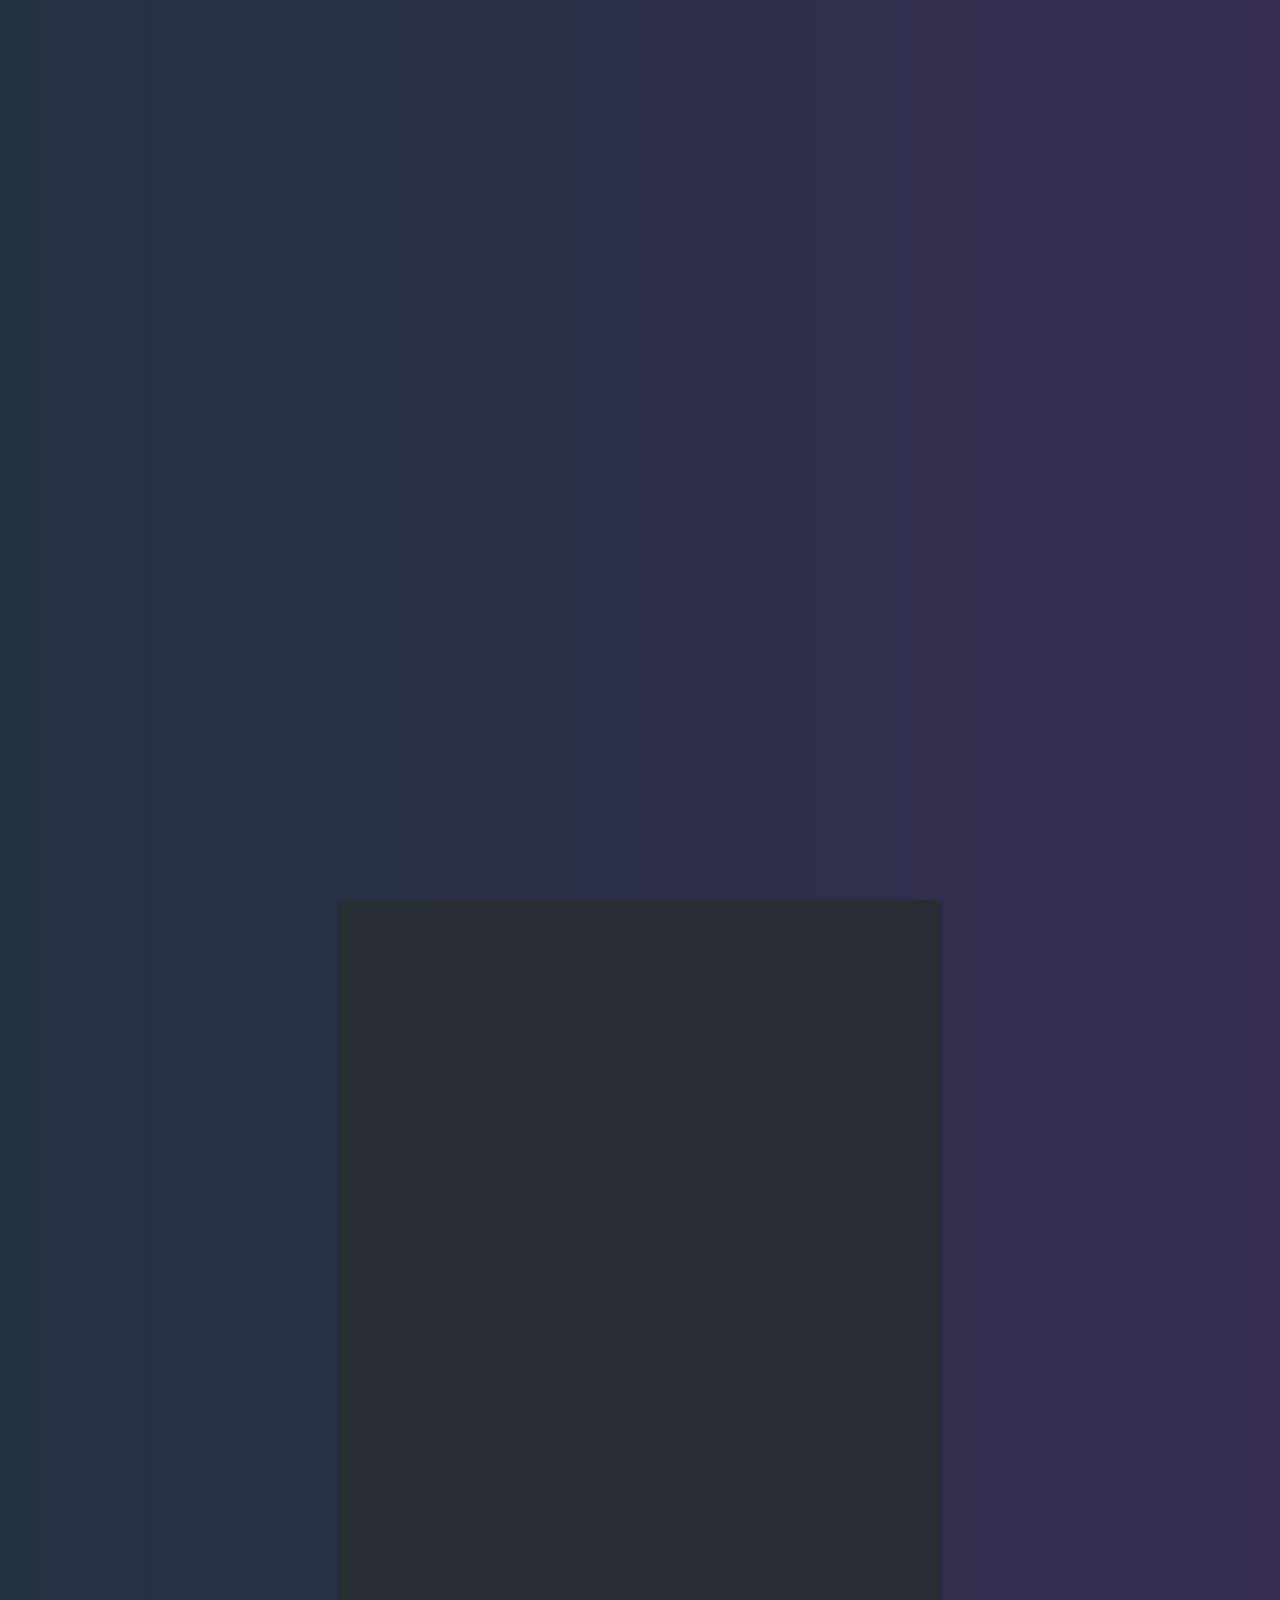
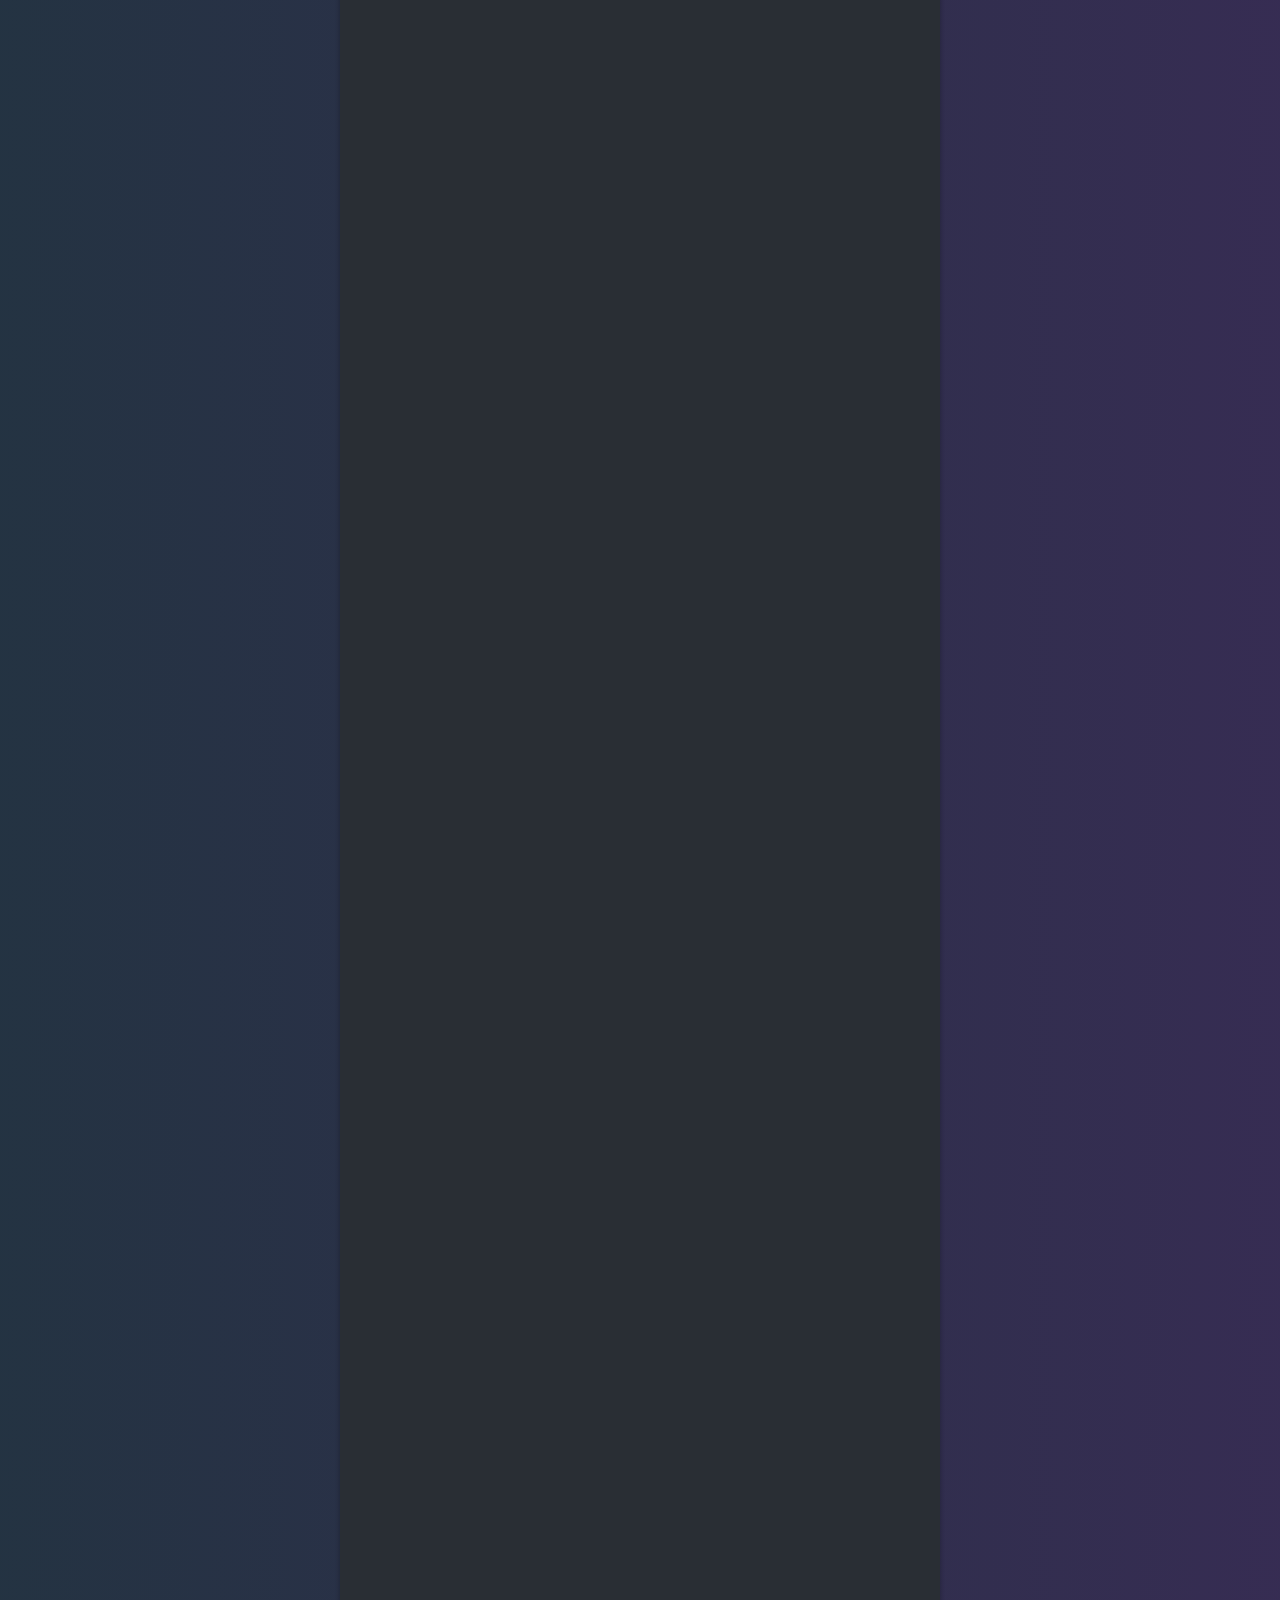
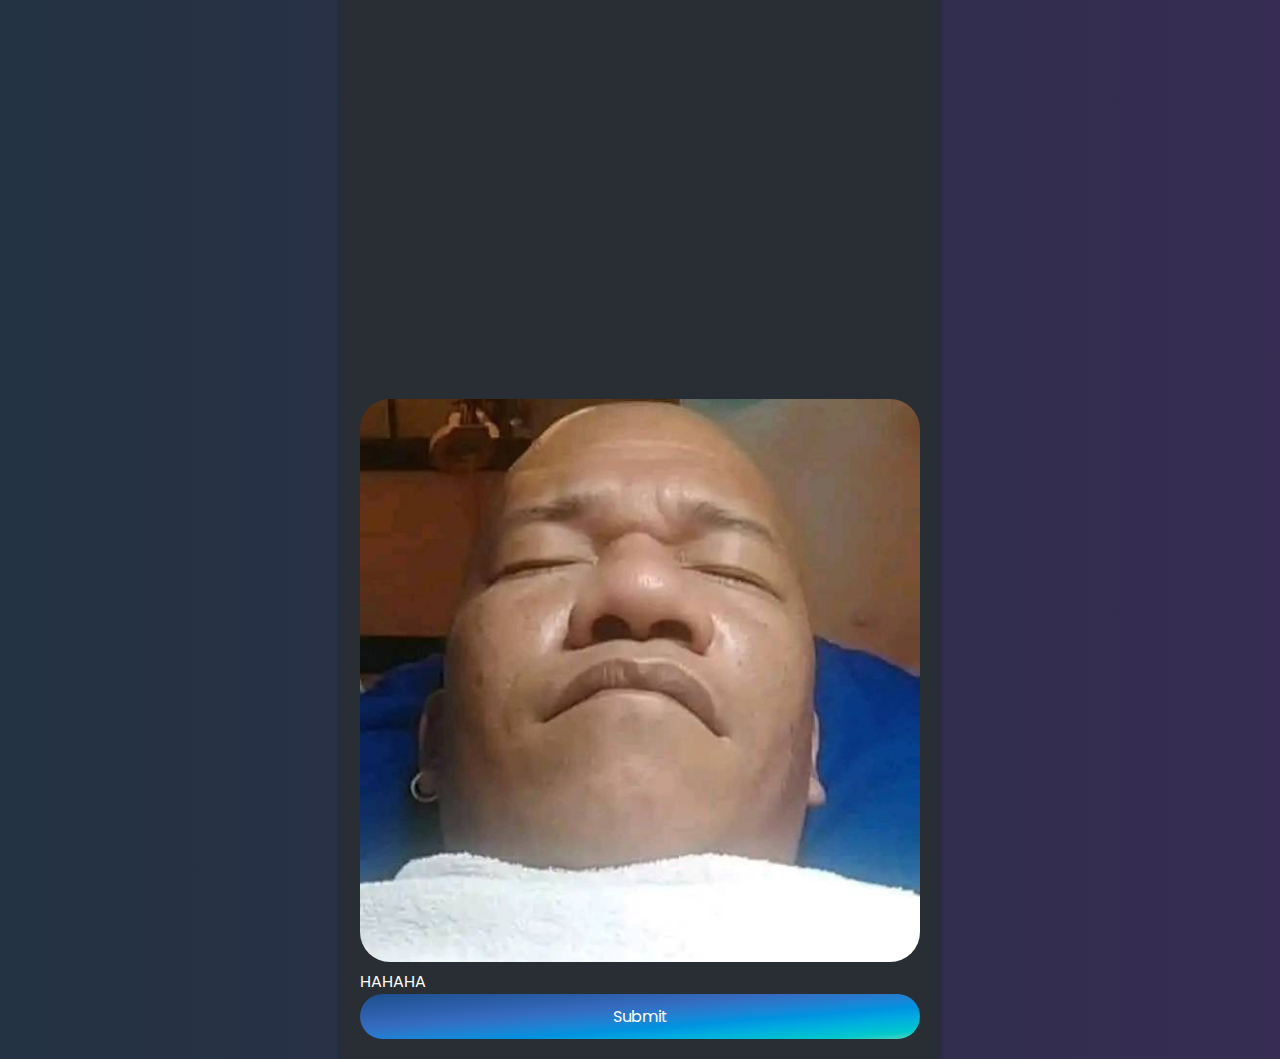
==== index.html @ 2db744bd "Add files via upload" ====
<!DOCTYPE html>
<html lang="en">
  <head>
    <meta charset="UTF-8">
    <meta name="viewport" content="width=device-width, initial-scale=1.0">
    <title>Quiz App</title>
    <link rel="stylesheet" href="quiz.css">
    <link href="https://unpkg.com/aos@2.3.1/dist/aos.css" rel="stylesheet">
    <link rel="stylesheet" href="preloader.css">
    <style>

    </style>
  </head>

  <body>

    <div class="loader">
      <div class="loader-inner"></div>
    </div>
    
    <!-- Quiz Starts-->
    <div class="container">

      <!-- Score Modal -->
        <dialog class="modal">
          <button class="modal-close-button">x</button>
          <div class="modal-child">  
            <p>Congratulations!</p>
            <p class="score-result">You got <br> <span>0%</span> <br> Great Job!</p> 
          </div>      
        </dialog>
    
      <h1 class="title" 
      data-aos="zoom-in" 
      data-aos-easing="linear"
      data-aos-duration="700">Quiz App
        <span>
          by Christ...
        </span>
      </h1>
      <form id="quizForm">

        <!-- Question 1 -->
          <div class="question">
            <h3 data-aos="zoom-in" 
            data-aos-easing="linear"
            data-aos-duration="700"
            >Question 1:</h3>
            <p data-aos="zoom-in" 
            data-aos-easing="linear"
            data-aos-duration="700"
            >What is the capital of France?</p>
            <div class="options">
            <label data-aos="fade-right"
                  data-aos-duration="500"
                  data-aos-easing="ease-in-sine">
                <input type="radio" name="q1" value="A">
                Paris
              </label>   
              <label data-aos="fade-left"
              data-aos-duration="500"
              data-aos-easing="ease-in-sine">
                <input type="radio" name="q1" value="B">
                London
              </label>                  
              <label data-aos="fade-right"
                    data-aos-duration="500"
                    data-aos-easing="ease-in-sine">
                <input type="radio" name="q1" value="C">
                Rome
              </label>               
              <label data-aos="fade-left"
                    data-aos-duration="500"
                    data-aos-easing="ease-in-sine">
                <input type="radio" name="q1" value="D">
                Madrid
              </label>
            </div>
          </div>

          <!-- Question 2 -->
          <div class="question">
            <h3 data-aos="zoom-in" 
            data-aos-easing="linear"
            data-aos-duration="700"
            >Question 2:</h3>
            <p data-aos="zoom-in" 
            data-aos-easing="linear"
            data-aos-duration="700"
            >What is the largest planet in our solar system?</p>
            <div class="options">              
              <label data-aos="fade-right"
              data-aos-duration="500"
              data-aos-easing="ease-in-sine">
                <input type="radio"  name="q2" value="A" required>
                Jupiter
              </label>             
              <label data-aos="fade-left"
              data-aos-duration="500"
              data-aos-easing="ease-in-sine">
                <input type="radio"  name="q2" value="B" required>
                Planet Namec
              </label>                 
              <label data-aos="fade-right"
              data-aos-duration="500"
              data-aos-easing="ease-in-sine">
                <input type="radio" name="q2" value="C" required>
                Saturn
              </label>
              <label data-aos="fade-left"
              data-aos-duration="500"
              data-aos-easing="ease-in-sine">
                <input type="radio"  name="q2" value="D" required>
                Earth
              </label>
              <label data-aos="fade-left"
              data-aos-duration="500"
              data-aos-easing="ease-in-sine">
                <input type="radio"  name="q2" value="E" required>
                Mundo mo
              </label>
            </div>
          </div>

          <!-- Question 3 -->
          <div class="question">
            <h3 data-aos="zoom-in" 
            data-aos-easing="linear"
            data-aos-duration="700">Question 3:</h3>
            <p data-aos="zoom-in" 
            data-aos-easing="linear"
            data-aos-duration="700">Who painted the Mona Lisa?</p>
            <div class="options">               
              <label data-aos="fade-right"
              data-aos-duration="500"
              data-aos-easing="ease-in-sine">
                <input type="radio"  name="q3" value="A" required>
                Leonardo da Vinci
              </label>              
              <label data-aos="fade-left"
              data-aos-duration="500"
              data-aos-easing="ease-in-sine">
                <input type="radio"  name="q3" value="B" required>
                Vincent van Gogh
              </label>              
              <label data-aos="fade-right"
              data-aos-duration="500"
              data-aos-easing="ease-in-sine">
                <input type="radio"  name="q3" value="C" required>
                Pablo Picasso
              </label>               
              <label data-aos="fade-left"
              data-aos-duration="500"
              data-aos-easing="ease-in-sine">
                <input type="radio"  name="q3" value="D" required>
                Michelangelo
              </label>
            </div>
          </div>

          <!-- Question 4 -->
          <div class="question">
            <h3 data-aos="zoom-in" 
            data-aos-easing="linear"
            data-aos-duration="700">Question 4:</h3>
            <p data-aos="zoom-in" 
            data-aos-easing="linear"
            data-aos-duration="700">The day before two days after the day before tomorrow is Saturday. What day is it today?</p>
            <div class="options">                
              <label data-aos="fade-right"
              data-aos-duration="500"
              data-aos-easing="ease-in-sine">
                <input type="radio"  name="q4" value="A" required>
                Thursday
              </label>                  
              <label data-aos="fade-left"
              data-aos-duration="500"
              data-aos-easing="ease-in-sine">
                <input type="radio"  name="q4" value="B" required>
                Wednesday
              </label>                 
              <label data-aos="fade-right"
              data-aos-duration="500"
              data-aos-easing="ease-in-sine">
                <input type="radio"  name="q4" value="C" required>
                Sunday
              </label>                 
              <label data-aos="fade-left"
              data-aos-duration="500"
              data-aos-easing="ease-in-sine">
                <input type="radio"  name="q4" value="D" required>
                Friday
              </label>
            </div>
          </div>

          <!-- Question 5 -->
          <div class="question">
            <h3 data-aos="zoom-in" 
            data-aos-easing="linear"
            data-aos-duration="700">Question 5:</h3>
            <p data-aos="zoom-in" 
            data-aos-easing="linear"
            data-aos-duration="700"><img class="image-question" src="img/puzzle.PNG"> </p>
            <div class="options">                
              <label data-aos="fade-right"
              data-aos-duration="500"
              data-aos-easing="ease-in-sine">
                <input type="radio"  name="q5" value="A" required>
                2
              </label>                  
              <label data-aos="fade-left"
              data-aos-duration="500"
              data-aos-easing="ease-in-sine">
                <input type="radio"  name="q5" value="B" required>
                4
              </label>                 
              <label data-aos="fade-right"
              data-aos-duration="500"
              data-aos-easing="ease-in-sine">
                <input type="radio"  name="q5" value="C" required>
                8
              </label>                 
              <label data-aos="fade-left"
              data-aos-duration="500"
              data-aos-easing="ease-in-sine">
                <input type="radio"  name="q5" value="D" required>
                0
              </label>
            </div>
          </div>
          
          <!-- Question 6 -->
          <div class="question">
            <h3 data-aos="zoom-in" 
            data-aos-easing="linear"
            data-aos-duration="700">Question 6:</h3>
            <p data-aos="zoom-in" 
            data-aos-easing="linear"
            data-aos-duration="700">They come out at night without being called and are lost in the day without being stolen. What are they?</p>
            <div class="options">                
              <label data-aos="fade-right"
              data-aos-duration="500"
              data-aos-easing="ease-in-sine">
                <input type="radio"  name="q6" value="A" required>
                Light
              </label>                  
              <label data-aos="fade-left"
              data-aos-duration="500"
              data-aos-easing="ease-in-sine">
                <input type="radio"  name="q6" value="B" required>
                Bats
              </label>                 
              <label data-aos="fade-right"
              data-aos-duration="500"
              data-aos-easing="ease-in-sine">
                <input type="radio"  name="q6" value="C" required>
                Stars
              </label>                 
              <label data-aos="fade-left"
              data-aos-duration="500"
              data-aos-easing="ease-in-sine">
                <input type="radio"  name="q6" value="D" required>
                Flights
              </label>
            </div>
          </div>

          <!-- Question 7 -->
          <div class="question">
            <h3 data-aos="zoom-in" 
            data-aos-easing="linear"
            data-aos-duration="700">Question 7:</h3>
            <p data-aos="zoom-in" 
            data-aos-easing="linear"
            data-aos-duration="700">What is always coming, but never arrives?</p>
            <div class="options">                
              <label data-aos="fade-right"
              data-aos-duration="500"
              data-aos-easing="ease-in-sine">
                <input type="radio"  name="q7" value="A" required>
                The future
              </label>                  
              <label data-aos="fade-left"
              data-aos-duration="500"
              data-aos-easing="ease-in-sine">
                <input type="radio"  name="q7" value="B" required>
                Dawn
              </label>                 
              <label data-aos="fade-right"
              data-aos-duration="500"
              data-aos-easing="ease-in-sine">
                <input type="radio"  name="q7" value="C" required>
                Tomorrow
              </label>                 
              <label data-aos="fade-left"
              data-aos-duration="500"
              data-aos-easing="ease-in-sine">
                <input type="radio"  name="q7" value="D" required>
                The answer
              </label>
            </div>
          </div>

          <!-- Question 8 -->
          <div class="question">
            <h3 data-aos="zoom-in" 
            data-aos-easing="linear"
            data-aos-duration="700">Question 8:</h3>
            <p data-aos="zoom-in" 
            data-aos-easing="linear"
            data-aos-duration="700">What can be broken, but is never held?</p>
            <div class="options">                
              <label data-aos="fade-right"
              data-aos-duration="500"
              data-aos-easing="ease-in-sine">
                <input type="radio"  name="q8" value="A" required>
                Silence
              </label>                  
              <label data-aos="fade-left"
              data-aos-duration="500"
              data-aos-easing="ease-in-sine">
                <input type="radio"  name="q8" value="B" required>
                A promise
              </label>                 
              <label data-aos="fade-right"
              data-aos-duration="500"
              data-aos-easing="ease-in-sine">
                <input type="radio"  name="q8" value="C" required>
                Trust
              </label>                 
              <label data-aos="fade-left"
              data-aos-duration="500"
              data-aos-easing="ease-in-sine">
                <input type="radio"  name="q8" value="D" required>
                Pagmamahal mo sa kanya
              </label>
              <label data-aos="fade-right"
              data-aos-duration="500"
              data-aos-easing="ease-in-sine">
                <input type="radio"  name="q8" value="E" required>
                All of the above
              </label>
            </div>
          </div>

          <!-- Question 9 -->
          <div class="question">
            <h3 data-aos="zoom-in" 
            data-aos-easing="linear"
            data-aos-duration="700">Question 9:</h3>
            <p data-aos="zoom-in" 
            data-aos-easing="linear"
            data-aos-duration="700">I speak without a mouth and hear without ears. I have no body, but I come alive with wind. What am I?</p>
            <div class="options">                
              <label data-aos="fade-right"
              data-aos-duration="500"
              data-aos-easing="ease-in-sine">
                <input type="radio"  name="q9" value="A" required>
                Music
              </label>                  
              <label data-aos="fade-left"
              data-aos-duration="500"
              data-aos-easing="ease-in-sine">
                <input type="radio"  name="q9" value="B" required>
                Echo
              </label>                 
              <label data-aos="fade-right"
              data-aos-duration="500"
              data-aos-easing="ease-in-sine">
                <input type="radio"  name="q9" value="C" required>
                Dream
              </label>                 
              <label data-aos="fade-left"
              data-aos-duration="500"
              data-aos-easing="ease-in-sine">
                <input type="radio"  name="q9" value="D" required>
                Whisper
              </label>
            </div>
          </div>

          <!-- Question 10 -->
          <div class="question">
            <h3 data-aos="zoom-in" 
            data-aos-easing="linear"
            data-aos-duration="700">Question 10:</h3>
            <p data-aos="zoom-in" 
            data-aos-easing="linear"
            data-aos-duration="700">I have cities but no houses, forests but no trees, and rivers but no water. What am I?</p>
            <div class="options">                
              <label data-aos="fade-right"
              data-aos-duration="500"
              data-aos-easing="ease-in-sine">
                <input type="radio"  name="q10" value="A" required>
                Maze
              </label>                  
              <label data-aos="fade-left"
              data-aos-duration="500"
              data-aos-easing="ease-in-sine">
                <input type="radio"  name="q10" value="B" required>
                Globe
              </label>                 
              <label data-aos="fade-right"
              data-aos-duration="500"
              data-aos-easing="ease-in-sine">
                <input type="radio"  name="q10" value="C" required>
                Map
              </label>                 
              <label data-aos="fade-left"
              data-aos-duration="500"
              data-aos-easing="ease-in-sine">
                <input type="radio"  name="q10" value="D" required>
                Painting
              </label>
            </div>
          </div>
          <img src="img/kap.jpg" width="100%" style="border-radius: 30px;">
          <p>HAHAHA</p>
          <input type="submit" value="Submit" id="submitBtn">
      </form>
    </div>

    <script src="https://unpkg.com/aos@2.3.1/dist/aos.js"></script>
    <script>AOS.init();</script>
    <script src="quizgame.js"></script>

    
  </body>
</html>
---- quiz.css ----
@import url('https://fonts.googleapis.com/css2?family=Poppins:ital,wght@0,400;0,500;0,600;0,700;1,400&display=swap');
*{
  padding: 0;
  margin: 0;
  box-sizing: border-box;
  font-family: 'Poppins', sans-serif;
}


body {
  background: linear-gradient(to right, hsl(210, 30%, 20%), hsl(255, 30%, 25%));
  font-family: Arial, sans-serif;
  margin: 0;
  padding: 0;
  color: #fff;
}
html {
  scroll-behavior: smooth;
}
.title span {
  font-size: .8rem;
  position: absolute;
  right: 0;
  background: linear-gradient(to right, #70c25c 0%, #70c25c 30%, #ffc04a 30%, #ffc04a 42.5%, #fc903d 42.5%, #fc903d 55%, #e94752 55%, #e94752 67.5%, #a954a5 67.5%, #a954a5 80%, #00afe0 80%, #00afe0 100%);
  -webkit-background-clip: text;
  -webkit-text-fill-color: transparent;
  background-clip: text;
  transform: rotate(-30deg);
}
.title {
  background: linear-gradient(to right, hsl(210, 61%, 76%), hsl(255, 30%, 25%));
  -webkit-background-clip: text;
  -webkit-text-fill-color: transparent;
  background-clip: text;
  text-align: center;
  margin-bottom: 20px;
  position: relative;
}

.container {
  
  max-width: 600px;
  margin: 0 auto;
  padding: 20px;
  background-color: #292E34;
  border-radius: 5px;
  box-shadow: 0 2px 5px rgba(0, 0, 0, 0.3);
}


.question {
    margin-bottom: 20px;
}
.question p {
  margin-bottom: 20px;
}

h3 {
    font-size: 18px;
    margin-bottom: 10px;
    color: #ffdc00;
}

p {
    color: #fff;
}

.options {
    display: flex;
    flex-direction: column;
    gap: 10px;
}



label {
    display: flex;
    align-items: center;
    padding: 10px;
    border-radius: 5px;
    background-color: #868e99;
    cursor: pointer;
    color: #fff;
    transition: background-color 0.3s;
    font-size: 0.8em;
}

label:hover {
    background-color: #444d58;
}

input[type="submit"] {
  background-image: linear-gradient(to right bottom, #1d4e8b, #235598, #295ca4, #2f63b1, #366abe, #2b77ca, #1b85d5, #0092df, #00a6e1, #00b8d9, #00c8cc, #56d5bc);
  color: #ffffff;
  padding: 10px 20px;
  font-size: 16px;
  border: none;
  border-radius: 30px;
  cursor: pointer;
  width: 100%;
}
input[type="submit"]:hover {
  filter: brightness(130%);
}
input[type="submit"]:active {
  filter: brightness(80%);
}
input[type="radio"] {
  margin-right: 5px;
}
.score-result span {
  font-size: 40px;
  background: linear-gradient(to right, #70c25c 0%, #70c25c 30%, #ffc04a 30%, #ffc04a 42.5%, #fc903d 42.5%, #fc903d 55%, #e94752 55%, #e94752 67.5%, #a954a5 67.5%, #a954a5 80%, #00afe0 80%, #00afe0 100%);
  -webkit-background-clip: text;
  -webkit-text-fill-color: transparent;
  background-clip: text;
}
.modal {
  height: 300px;
  width: 300px;
  position: fixed;
  top: 50%;
  left:  50%;
  transform: translate(-50%, -50%);
  border: none;
  padding: 1em;
  border-radius: 12px;
  background: linear-gradient(to right, hsl(210, 30%, 20%), hsl(255, 30%, 25%));
  transition: opacity 0.5s ease-in-out, visibility 0.5s ease-in-out;

}
.modal .modal-child {
  display: flex;
  align-items: center;
  justify-content: center;
  flex-direction: column;
  text-align: center;
  position: absolute;
  left: 50%;
  top: 50%;
  transform: translate(-50%, -50%);  
}
.modal::backdrop {
  background: #222;
  opacity: .5;
}
.modal-close-button {
  position: absolute;
  top: 1em;
  right: 1em;
  height: 2rem;
  width: 2rem;
  border-radius: 100rem;
  border: 1px solid hsla(0, 0%, 100%, .2);
  padding: 20px;
  display: flex;
  align-items: center;
  justify-content: center;
  font-size: 16px;
  font-weight: 600;
  background-color: #253344;
  color: #fff;
  transition: background-color 0.2s ease-in-out;
}
.modal-close-button:hover {
  background-color: #3275D9;
  cursor: pointer;
  transition: .2s;
}
.image-question {
  object-fit: cover;
  width: 100%;
}


@media screen and (max-width: 600px) {
  
  .container {
    width: 100%;
  }
}
---- preloader.css ----
/* Calculated variables. */
.loader {
  position: fixed;
  top: 0;
  left: 0;
  right: 0;
  bottom: 0;
  background: linear-gradient(to right, hsl(210, 30%, 20%), hsl(255, 30%, 25%));
  display: flex;
  align-items: center;
  justify-content: center;
  z-index: 9999;
}

.loader:before,
.loader:after {
  content: '';
  position: absolute;
  top: 50%;
  left: 50%;
  display: block;
  width: 0.5em;
  height: 0.5em;
  border-radius: 0.25em;
  transform: translate(-50%, -50%);
}

.loader:before {
  animation: before 2s infinite;
}

.loader:after {
  animation: after 2s infinite;
}

@keyframes before {
  0% {
    width: 0.5em;
    box-shadow: 1em -0.5em rgba(225, 20, 98, 0.75), -1em 0.5em rgba(111, 202, 220, 0.75);
  }
  35% {
    width: 2.5em;
    box-shadow: 0 -0.5em rgba(225, 20, 98, 0.75), 0 0.5em rgba(111, 202, 220, 0.75);
  }
  70% {
    width: 0.5em;
    box-shadow: -1em -0.5em rgba(225, 20, 98, 0.75), 1em 0.5em rgba(111, 202, 220, 0.75);
  }
  100% {
    box-shadow: 1em -0.5em rgba(225, 20, 98, 0.75), -1em 0.5em rgba(111, 202, 220, 0.75);
  }
}

@keyframes after {
  0% {
    height: 0.5em;
    box-shadow: 0.5em 1em rgba(61, 184, 143, 0.75), -0.5em -1em rgba(233, 169, 32, 0.75);
  }
  35% {
    height: 2.5em;
    box-shadow: 0.5em 0 rgba(61, 184, 143, 0.75), -0.5em 0 rgba(233, 169, 32, 0.75);
  }
  70% {
    height: 0.5em;
    box-shadow: 0.5em -1em rgba(61, 184, 143, 0.75), -0.5em 1em rgba(233, 169, 32, 0.75);
  }
  100% {
    box-shadow: 0.5em 1em rgba(61, 184, 143, 0.75), -0.5em -1em rgba(233, 169, 32, 0.75);
  }
}
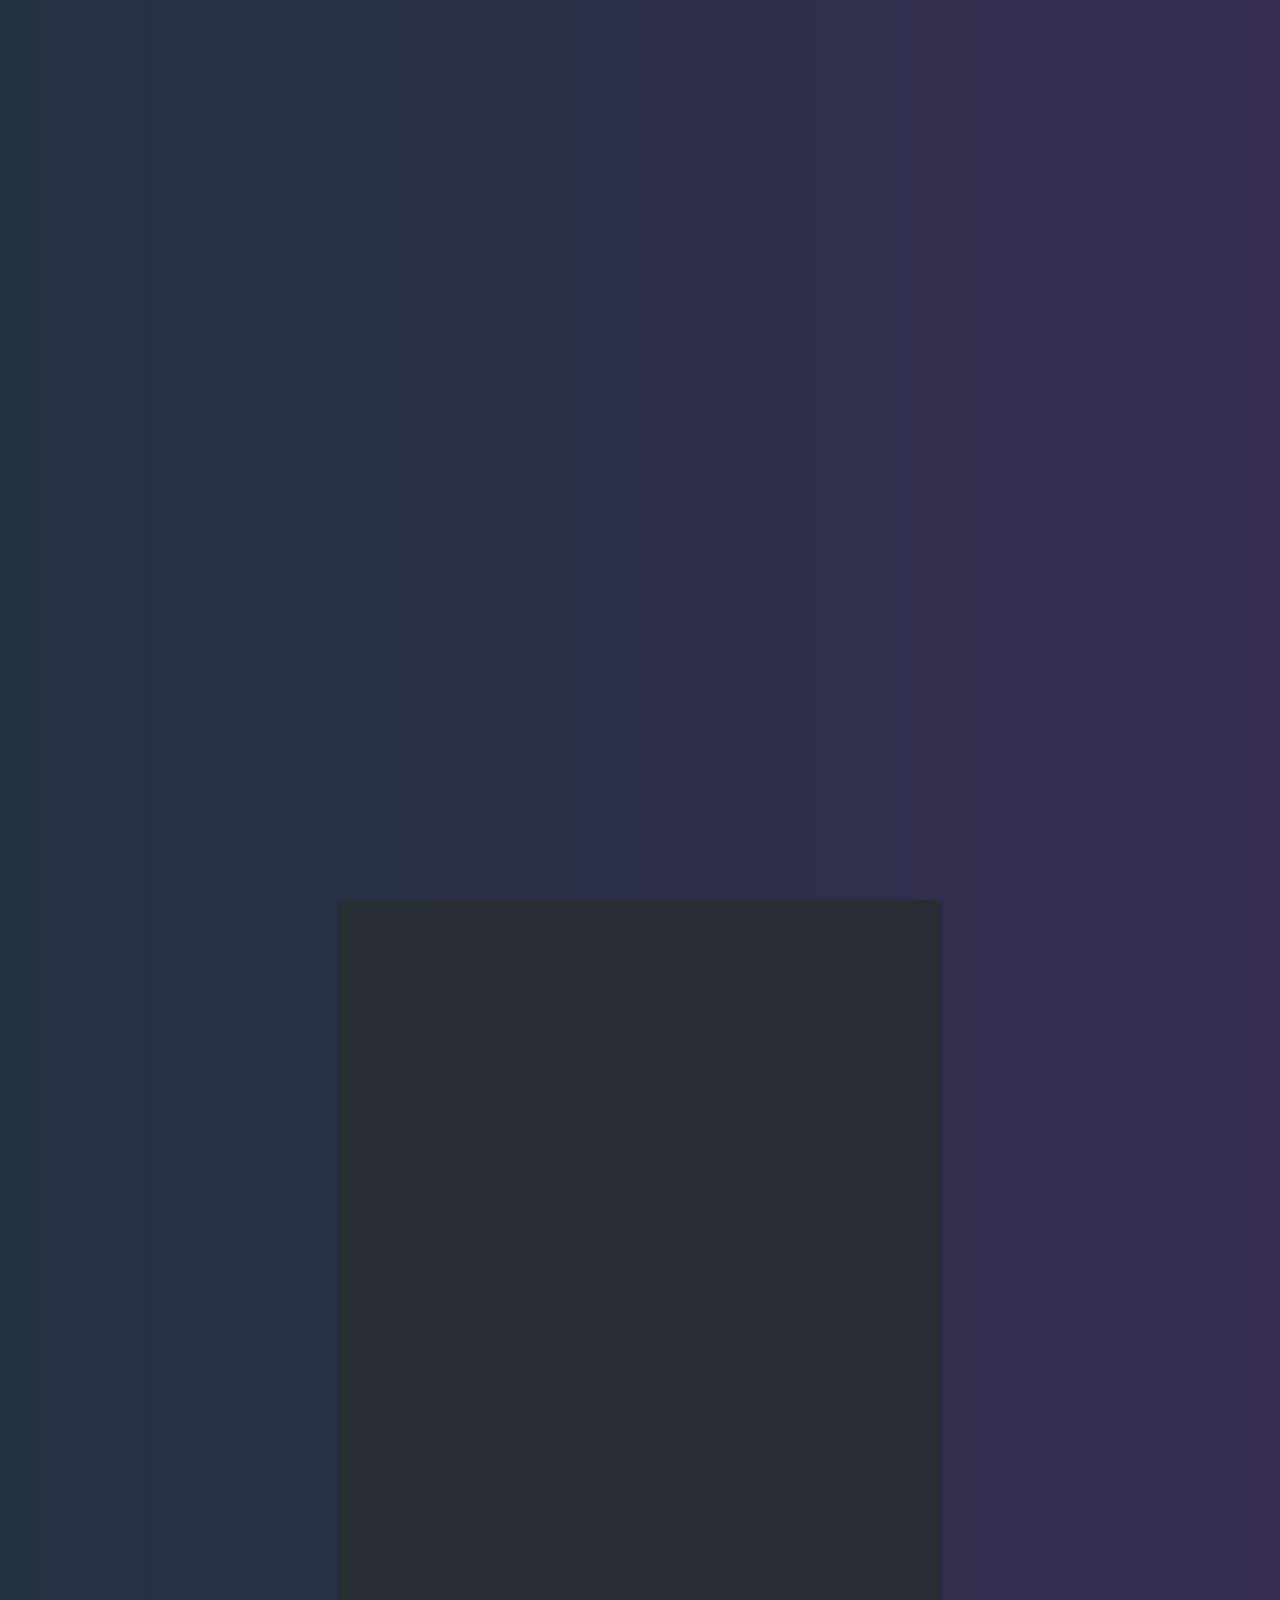
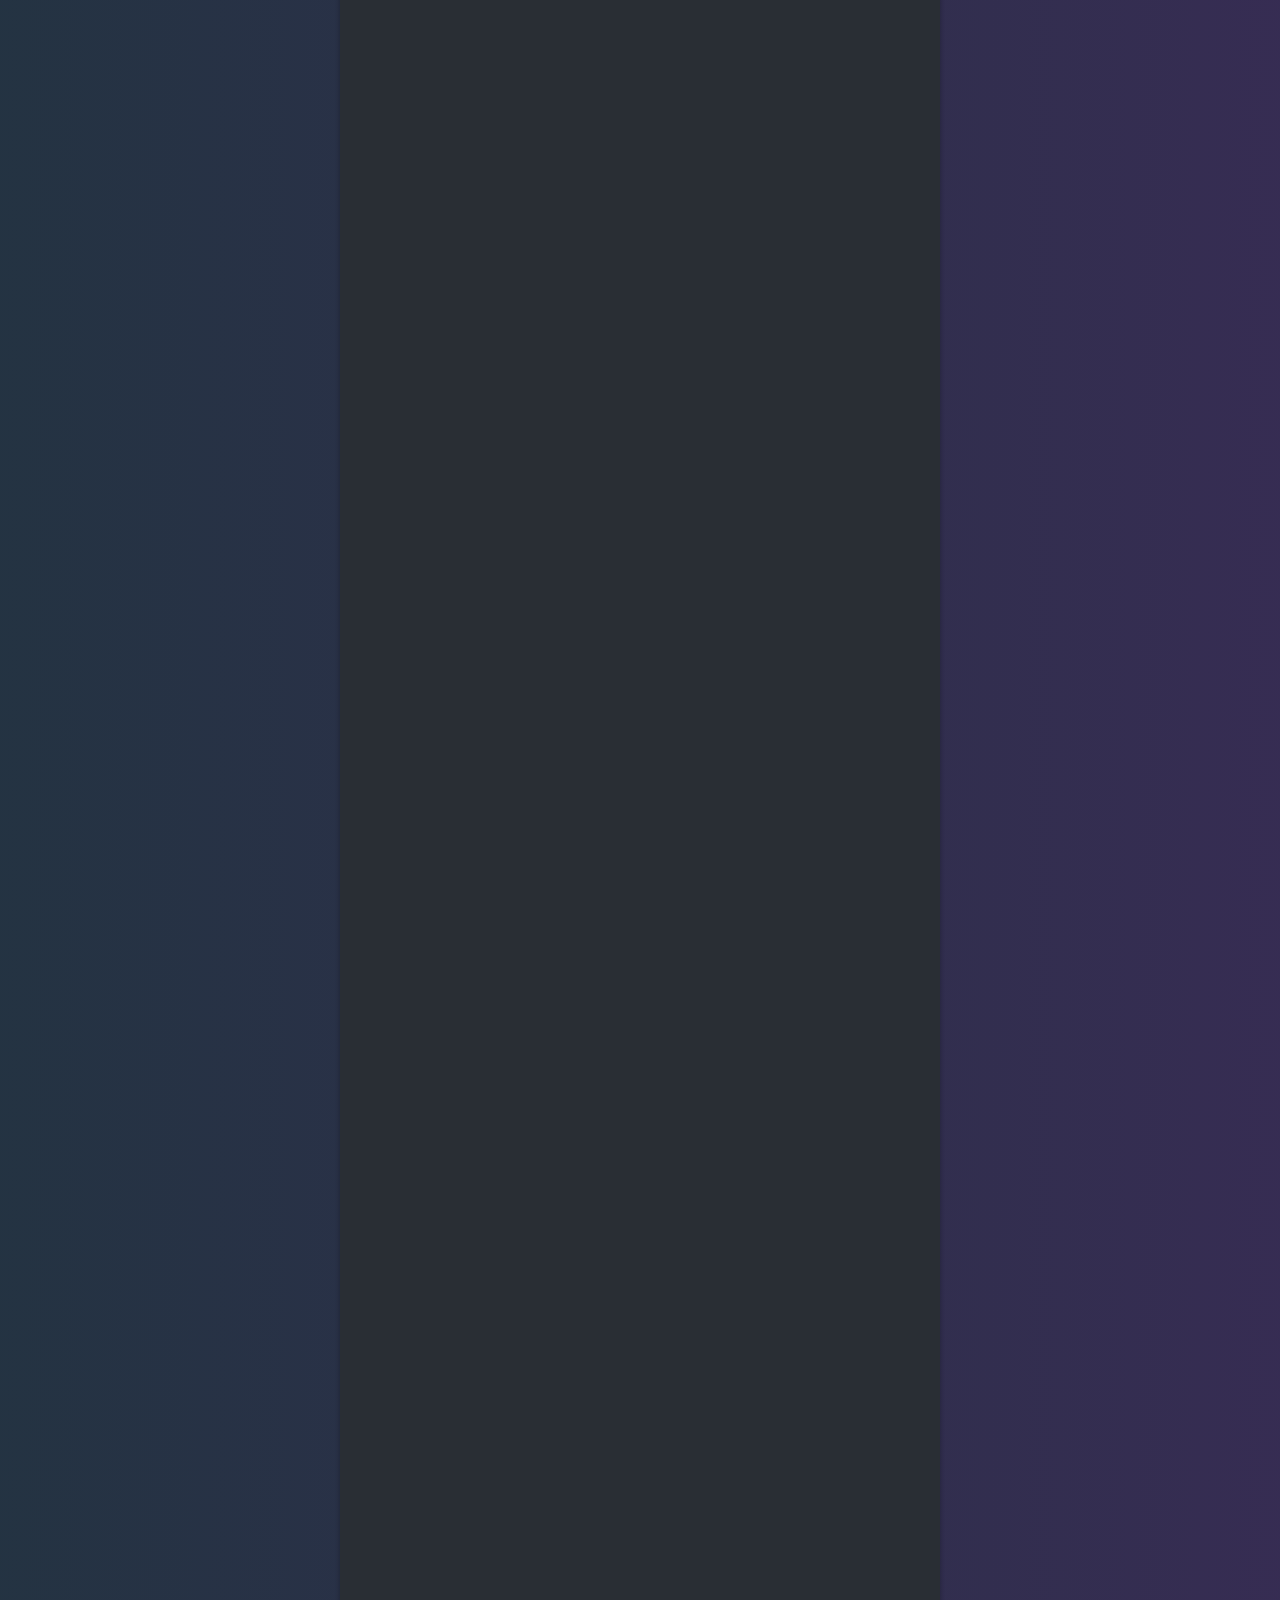
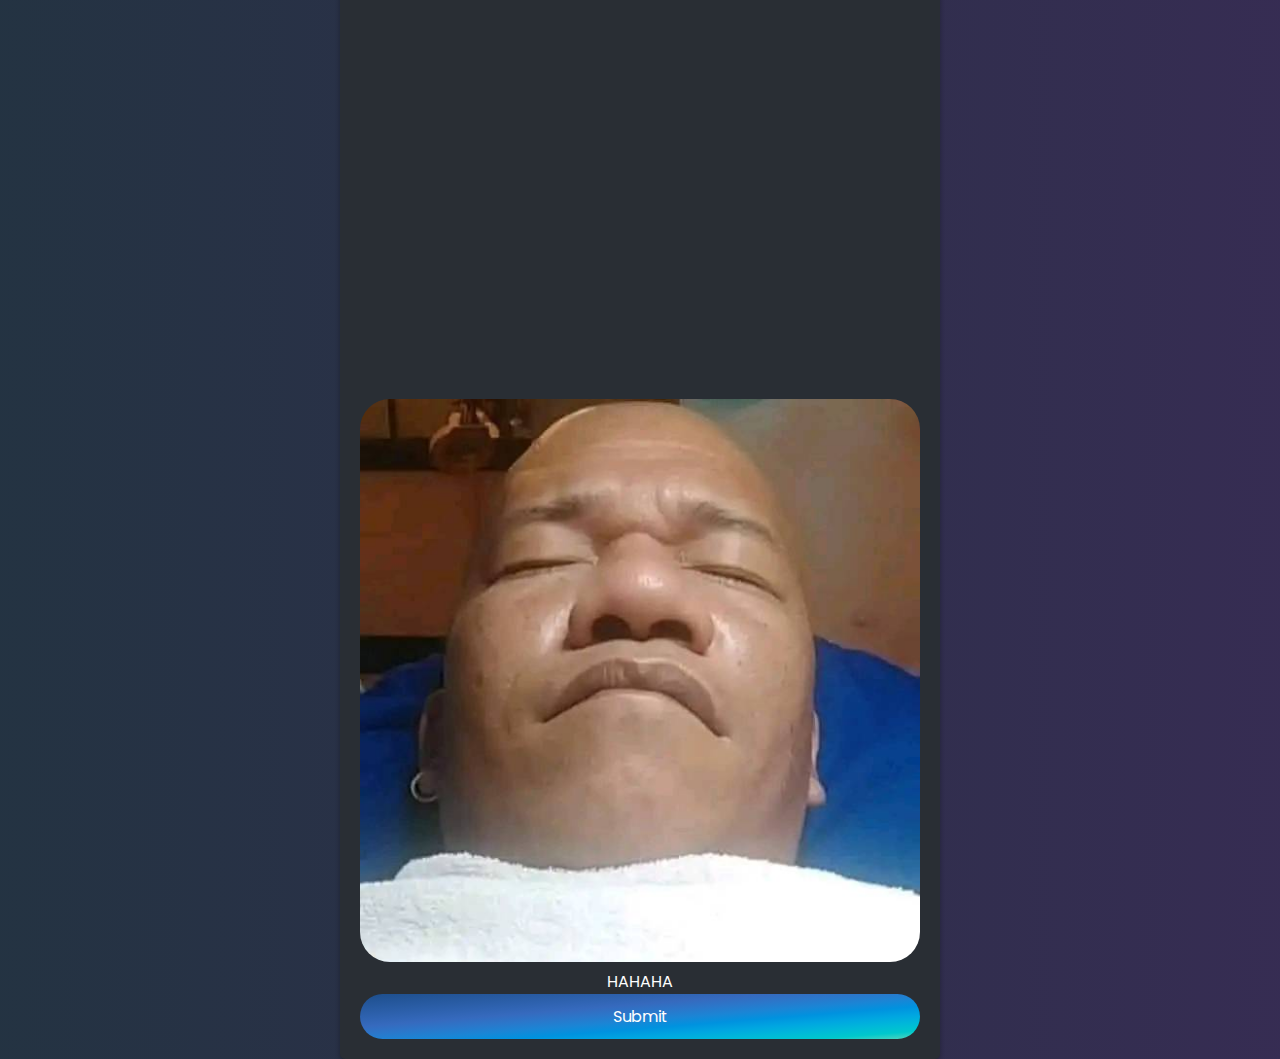
==== commit bf539fb6: "Update index.html" ====
--- a/index.html
+++ b/index.html
@@ -25,7 +25,7 @@
         <dialog class="modal">
           <button class="modal-close-button">x</button>
           <div class="modal-child">  
-            <p>Congratulations!</p>
+            <p class="congrats">Congratulations!</p>
             <p class="score-result">You got <br> <span>0%</span> <br> Great Job!</p> 
           </div>      
         </dialog>
@@ -416,15 +416,18 @@
             </div>
           </div>
           <img src="img/kap.jpg" width="100%" style="border-radius: 30px;">
-          <p>HAHAHA</p>
+          <p style="text-align: center;">HAHAHA</p>
           <input type="submit" value="Submit" id="submitBtn">
       </form>
     </div>
 
     <script src="https://unpkg.com/aos@2.3.1/dist/aos.js"></script>
-    <script>AOS.init();</script>
+    <script>
+     window.addEventListener('load', function() {
+        AOS.init();
+      });
+    </script>
     <script src="quizgame.js"></script>
-
-    
+   
   </body>
 </html>
--- a/quiz.css
+++ b/quiz.css
@@ -35,6 +35,9 @@
   text-align: center;
   margin-bottom: 20px;
   position: relative;
+}
+.congrats {
+ font-size: 40px; 
 }
 
 .container {
@@ -173,10 +176,11 @@
 }
 
 
-@media screen and (max-width: 600px) {
-  
+@media (max-width: 768px) {
   .container {
-    width: 100%;
+    max-width: 100%;
+    padding: 10px;
+    overflow: hidden;
   }
 }
 
